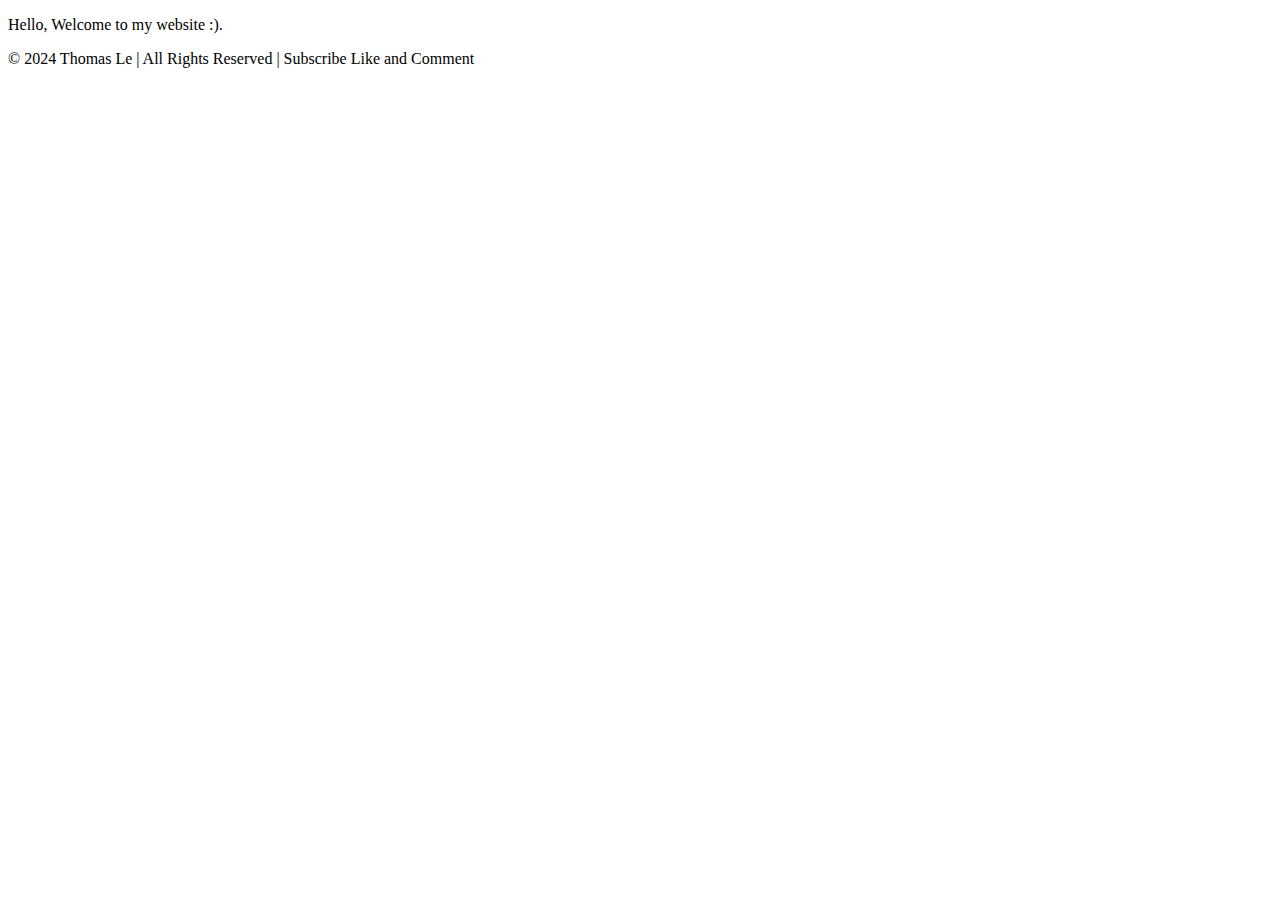
==== index.html @ 4cc2fc69 "new edits" ====
<!DOCTYPE html>
<html>
  <head>
    <title>Personal Website</title>
  </head>
  <body>
    <nav></nav>
    <main>
      <p>Hello, Welcome to my website :).</p>
      <p>  </p>
    </main>
    <footer>
      © 2024 Thomas Le | All Rights Reserved | Subscribe Like and Comment
    </footer>
  </body>
</html>
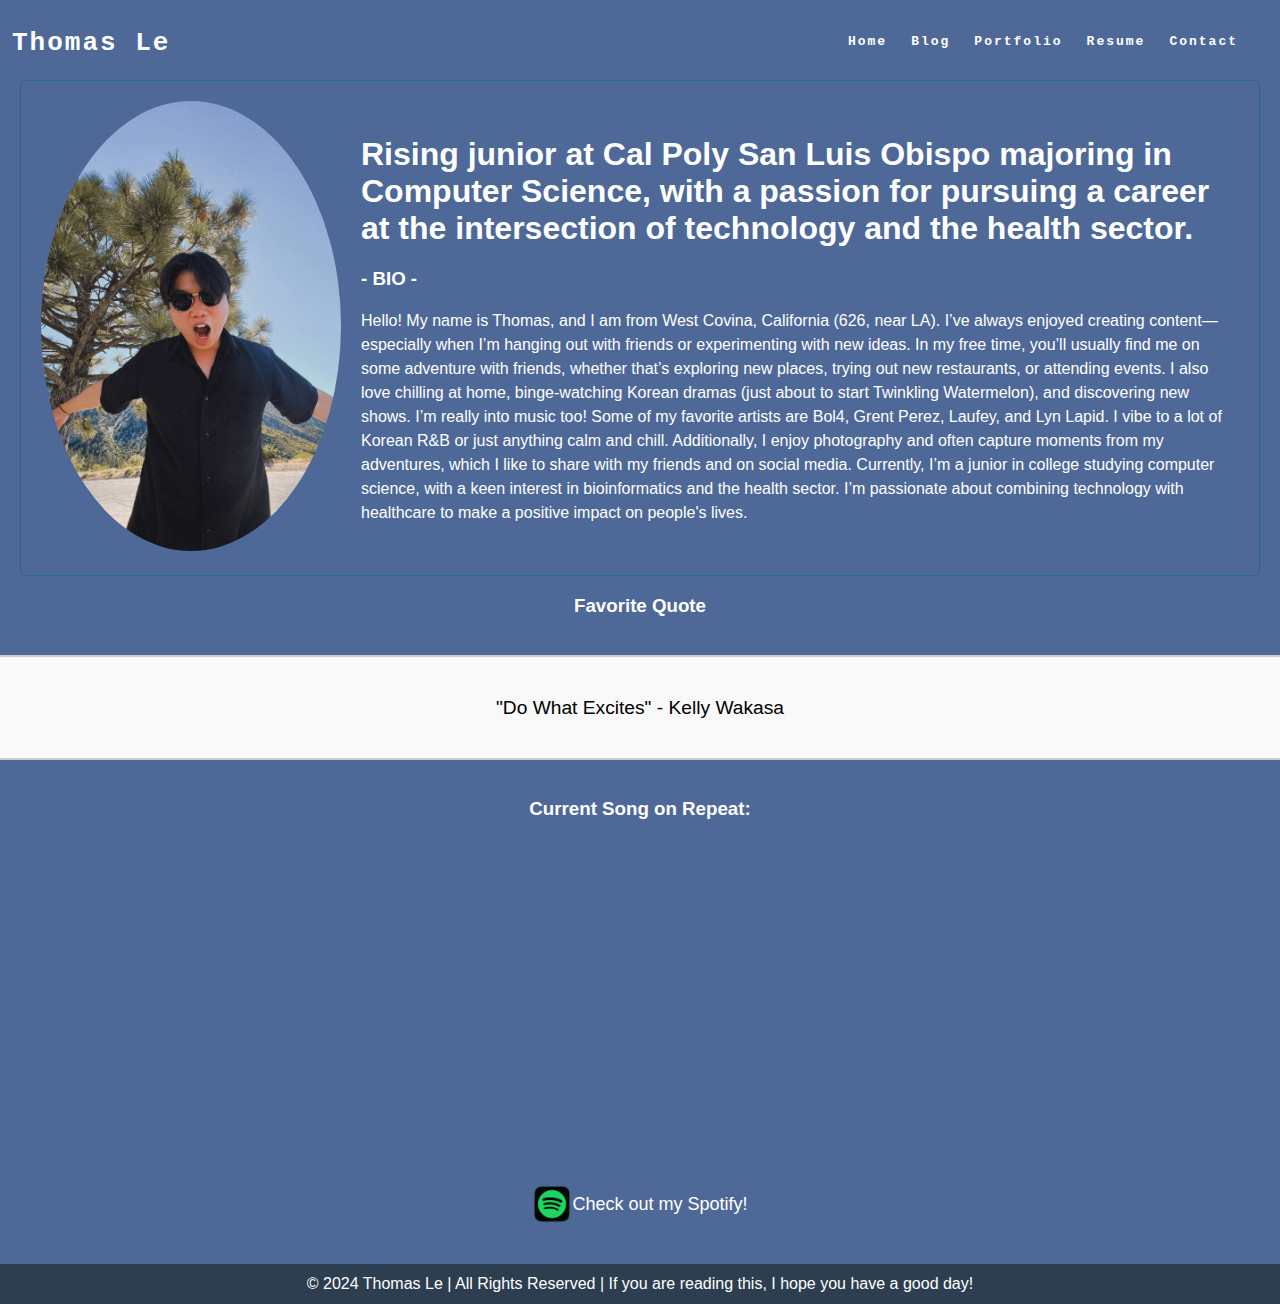
==== commit 587a6860: "Updated: Resume, Blog, Contact, and Index" ====
--- a/index.html
+++ b/index.html
@@ -1,16 +1,74 @@
 <!DOCTYPE html>
-<html>
+<html lang="en">
   <head>
-    <title>Personal Website</title>
+    <title>Thomas Le</title>
+    <link rel="stylesheet" href="styles.css" />
+    <title>Thomas</title>
   </head>
   <body>
-    <nav></nav>
+    <nav class="navbar">
+      <h1 class="logo">
+        <a href="index.html">Thomas Le</a>
+      </h1>
+      <ul class="nav-list">
+        <li><a href="index.html">Home</a></li>
+        <li><a href="blog.html">Blog</a></li>
+        <li><a href="portfolio.html">Portfolio</a></li>
+        <li><a href="resume.html">Resume</a></li>
+        <li><a href="contact.html">Contact</a></li>
+      </ul>
+    </nav>
     <main>
-      <p>Hello, Welcome to my website :).</p>
-      <p>  </p>
+      <div class="about">
+        <div class="about-image">
+          <img
+            src="thomas-funny.jpeg"
+            alt="A image of funny thomas."
+          />
+        </div>
+        <div class="about-text">
+          <p>
+            <h1>
+                Rising junior at Cal Poly San Luis Obispo majoring in Computer Science, with a passion for pursuing a career at the intersection of technology and the health sector.
+            </h1>
+          </p>
+          <h3> - BIO - </h3>
+          <p>
+            Hello! My name is Thomas, and I am from West Covina, California (626, near LA). I’ve always enjoyed creating content—especially when I’m hanging out with friends or experimenting with new ideas. In my free time, you’ll usually find me on some adventure with friends, whether that’s exploring new places, trying out new restaurants, or attending events. I also love chilling at home, binge-watching Korean dramas (just about to start Twinkling Watermelon), and discovering new shows.
+
+            I’m really into music too! Some of my favorite artists are Bol4, Grent Perez, Laufey, and Lyn Lapid. I vibe to a lot of Korean R&B or just anything calm and chill. Additionally, I enjoy photography and often capture moments from my adventures, which I like to share with my friends and on social media.
+            
+            Currently, I’m a junior in college studying computer science, with a keen interest in bioinformatics and the health sector. I’m passionate about combining technology with healthcare to make a positive impact on people's lives.
+        </p>
+        </div>
+      </div>
+
+      <h3 class="favorite-quote">Favorite Quote</h3>
+      <div class="quote-slider">
+        <div class="quote" id="quote-display">
+          <p>"Do What Excites" - Kelly Wakasa</p>
+        </div>
+      </div>
+
+      <!-- YouTube Video Below Quotes -->
+      <h3 class="current-song">Current Song on Repeat:</h3>
+
+        
+        <iframe width="560" height="315" src="https://www.youtube.com/embed/A_9Vl608XW0?si=684cbo1eWZSdQJaj&amp;start=08" title="YouTube video player" frameborder="0" allow="accelerometer; autoplay; clipboard-write; encrypted-media; gyroscope; picture-in-picture; web-share" referrerpolicy="strict-origin-when-cross-origin" allowfullscreen></iframe>
+       <!-- Spotify Icon Link -->
+       <div class="spotify-container">
+        <a href="https://open.spotify.com/user/rovkmraegy0fuqzt50k8svoa1?si=a1749044f29847c8" target="_blank">
+            <img src="spotify.png" alt="Spotify Icon" class="spotify-icon" style="width: 40px; height: 40px; vertical-align: middle;">
+        </a>
+        <span class="spotify-text">Check out my Spotify!</span>
+    </div>
+      <div class="youtube-video-container">
+    </div>
     </main>
-    <footer>
-      © 2024 Thomas Le | All Rights Reserved | Subscribe Like and Comment
+
+    <footer class="footer">
+      © 2024 Thomas Le | All Rights Reserved | If you are reading this, I hope
+      you have a good day!
     </footer>
   </body>
 </html>
--- a/styles.css
+++ b/styles.css
@@ -0,0 +1,595 @@
+:root {
+  /* variables */
+  --cg-black: rgb(78, 105, 152);
+  --cg-blue: rgb(251, 251, 251);
+  --cg-grey: rgb(78, 105, 152);
+  --cg-white: rgb(255, 255, 255);
+}
+
+html {
+  height: 100%;
+}
+
+body {
+  background: var(--cg-grey);
+  position: relative;
+  min-height: 100vh;
+  padding: 0;
+  margin: 0;
+  font-family: Arial;
+}
+
+/* CSS for navigation */
+
+.navbar {
+  position: -webkit-sticky;
+  position: sticky;
+  top: 0;
+  width: 100%;
+  height: 7%;
+  z-index: 10;
+
+  display: flex;
+  justify-content: space-between;
+  align-items: center;
+  text-align: center;
+
+  background-color: var(--cg-black);
+  color: var(--cg-white);
+  padding: 0px 0px;
+
+  /* Debug border */
+  /* border: solid red; */
+}
+
+.nav-list {
+  display: flex;
+  flex-direction: row;
+  position: relative;
+  right: 30px;
+  list-style: none;
+
+  /* Debug border */
+  /* border: solid blue; */
+}
+
+.navbar a {
+  color: var(--cg-white);
+  font-weight: bold;
+  margin: 0 12px;
+  text-decoration: none;
+  letter-spacing: 2px;
+
+  font-family: monospace;
+}
+
+.navbar a:hover {
+  color: var(--cg-blue);
+  text-decoration: underline;
+}
+
+.navbar a:active {
+  color: var(--cg-blue);
+}
+
+.logo a {
+  font-family: monospace;
+}
+
+.logo a:hover {
+  text-decoration: None;
+}
+
+main {
+  padding: 0 20px 40px 20px;
+  display: flex;
+  flex-direction: column;
+  justify-content: center;
+  align-items: center;
+}
+
+.page-title {
+  display: flex;
+  justify-content: center;
+  font-size: 40px;
+  font-family: Georgia;
+}
+
+/* CSS for portfolio grid */
+
+.project {
+  display: flex;
+  flex-direction: row;
+  max-width: 100%;
+  margin: 1em 0 2em 0;
+
+  /* Debug border */
+  /* border: 2px solid blue; */
+}
+
+.item-link {
+  width: 70%;
+
+  /* Debug border */
+  /* border: 2px solid red; */
+}
+
+.project-image {
+  object-fit: cover;
+  width: 50%;
+  height: 50px;
+  flex-basis: 50px;
+  flex-grow: 2;
+
+  /* Debug border */
+  /* border: 2px solid black; */
+}
+
+.project-details {
+  display: flex;
+  background-color: var(--cg-white);
+  width: 30%;
+  height: 500px;
+  flex-shrink: 1;
+  padding: 0 20px;
+  margin: 0px;
+  line-height: 1.5;
+  overflow: scroll;
+
+  flex-direction: column;
+  text-align: center;
+  justify-content: center;
+
+  /* Debug border */
+  /* border: 2px solid green; */
+}
+
+.project-details a {
+  color: var(--cg-black);
+  text-decoration: none;
+  font-weight: bold;
+  letter-spacing: 1px;
+}
+
+.project-details a:hover {
+  color: var(--cg-blue);
+  text-decoration: underline;
+}
+
+.project-details {
+  font-weight: bold;
+}
+
+.project-name {
+  font-weight: bold;
+  font-size: 20px;
+}
+
+/* CSS for home page */
+
+.about {
+  display: flex;
+  align-items: center;
+  justify-content: space-between;
+  padding: 20px;
+  background-color: rgb(78, 105, 152);
+  border: 1px solid rgb(39, 103, 149);
+  border-radius: 5px;
+  /* box-shadow: 0 0 10px rgba(0, 0, 0, 0.1); */
+}
+
+.about-image img {
+  max-width: 300px;
+  border-radius: 50%;
+  /* box-shadow: 0 0 10px rgba(0, 0, 0, 0.2); */
+}
+
+.about-text {
+  font-family: Arial;
+  color: #ffffff;
+  flex: 1;
+  margin-left: 20px;
+}
+
+.about-text h2 {
+  font-size: 24px;
+  margin-bottom: 10px;
+}
+
+.about-text p {
+  font-size: 16px;
+
+  line-height: 1.5;
+}
+
+/* Resume Section */
+.page-title {
+  font-size: 36px;
+  font-family: "Georgia", serif;
+  color: #ffffff; /* Change this to your preferred color */
+  margin-bottom: 30px;
+}
+
+.resume {
+  background-color: white;
+  padding: 20px;
+  border-radius: 10px;
+  box-shadow: 0px 4px 8px rgba(0, 0, 0, 0.1);
+  max-width: 900px; /* Adjusted width to fit more content */
+  margin: 20px;
+  font-family: Arial, sans-serif;
+}
+
+/* Italicize the appropriate text */
+.resume em {
+  font-style: italic;
+}
+
+/* Header */
+.header {
+  text-align: center;
+  margin-bottom: 20px;
+}
+
+.header h2 {
+  font-size: 28px;
+  margin-bottom: 5px;
+}
+
+.header p a {
+  color: var(--cg-black);
+  text-decoration: none;
+  font-weight: bold;
+}
+
+.header p a:hover {
+  color: rgb(134, 195, 247);
+}
+
+/* Section and Entries */
+.section-title {
+  font-size: 24px;
+  margin-bottom: 10px;
+  color: var(--cg-black);
+}
+
+.entry h3 {
+  font-size: 20px;
+  margin-bottom: 5px;
+}
+
+.entry p {
+  margin-bottom: 10px;
+}
+
+/* Download button */
+.download-section {
+  text-align: center;
+  margin-bottom: 30px;
+}
+
+.download-button {
+  background-color: var(--cg-black);
+  color: var(--cg-white);
+  padding: 15px 30px;
+  border-radius: 5px;
+  text-decoration: none;
+  display: inline-flex;
+  align-items: center;
+  font-family: Arial, sans-serif;
+  font-size: 18px;
+  transition: background-color 0.3s ease;
+}
+
+.download-button:hover {
+  background-color: rgb(134, 195, 247);
+}
+
+.download-button .icon {
+  margin-right: 10px;
+  width: 100px;
+  height: 100px;
+}
+/* CSS for contact form */
+.contact-page {
+  color: var(--cg-blue); /* Or any other color you'd like */
+}
+
+/* If you want to target specific elements like the labels, add a more specific rule */
+.contact-page label,
+.contact-page input,
+.contact-page textarea {
+  color: #ffffff; /* Change the text color for form labels and inputs */
+}
+
+label {
+  display: block;
+  margin-bottom: 8px;
+  font-family: Arial;
+  font-weight: bold;
+}
+
+input[type="text"],
+input[type="email"],
+textarea {
+  width: 100%;
+  padding: 10px;
+  margin-bottom: 15px;
+  border: 1px solid #ccc;
+  border-radius: 4px;
+  font-size: 16px;
+  resize: none;
+  color: black;
+  background-color: white;
+}
+.contact-page textarea {
+  color: black;
+}
+
+/* CSS for the submit button */
+input[type="submit"] {
+  background-color: #6fabd4; /* Change this to your desired background color */
+  color: var(--cg-white); /* Change this to your desired text color */
+  padding: 10px 15px; /* Adjust padding for button size */
+  border: none; /* Remove default border */
+  border-radius: 4px; /* Adjust border radius for rounded corners */
+  font-size: 16px; /* Set font size */
+  cursor: pointer; /* Change cursor to pointer on hover */
+}
+
+/* Change color on hover */
+input[type="submit"]:hover {
+  background-color: rgb(
+    117,
+    146,
+    174
+  ); /* Change this to your desired hover background color */
+}
+
+/* Add some spacing to the form */
+form {
+  width: 500px;
+  margin: 0 auto;
+}
+
+/* CSS for footer */
+
+.footer {
+  display: flex;
+  justify-content: center;
+  align-items: center;
+  background-color: #6fabd4;
+  color: #ffffff;
+  position: absolute;
+  bottom: 0;
+  width: 100%;
+  height: 2.5rem;
+}
+
+/*arrows */
+
+.quote-slider {
+  display: flex;
+  align-items: center;
+  margin: 20px; /* Add margin for spacing */
+  flex-grow: 1; /* Allow the quote slider to grow and fill space */
+  justify-content: center; /* Center content inside the slider */
+}
+
+.quote {
+  width: 1476px; /* Increased width for the quote display */
+  text-align: center;
+  padding: 20px; /* Added padding for larger area */
+  border: 2px solid #ccc; /* Slightly thicker border */
+  border-radius: 10px; /* More rounded corners */
+  font-size: 1.2em; /* Increased font size */
+  background-color: #f9f9f9; /* Light background color */
+}
+
+.arrow {
+  background-color: #ffffff;
+  border-radius: 50%;
+  font-size: 60px; /* Larger arrow size */
+  cursor: pointer;
+  margin: 0 20px; /* Increased margin for spacing */
+}
+
+.arrow:hover {
+  color: #000000; /* Color change on hover */
+}
+
+.youtube-video-container {
+  display: flex;
+  justify-content: center; /* Center the video */
+  margin: 20px 0; /* Add some margin */
+}
+.favorite-quote,
+.current-song {
+  color: var(--cg-white); /* Change the text color to white */
+}
+
+.social-icons {
+  display: flex;
+  justify-content: center;
+  margin-top: 15px; /* Adds spacing between the submit button and icons */
+}
+
+.social-icons a {
+  margin: 0 10px; /* Adds space between the icons */
+}
+
+.social-icons img {
+  width: 30px; /* Adjust size for smaller icons */
+  height: 30px;
+  transition: transform 0.3s ease; /* Smooth transition for hover effect */
+}
+
+.social-icons img:hover {
+  transform: scale(1.1); /* Slight zoom effect on hover */
+}
+
+/* Style for the Totoro picture */
+.totoro-picture {
+  float: right; /* Floats the image to the right */
+  margin-left: 20px; /* Adds space between the image and the content */
+  margin-top: 10px; /* Optional: Adds space above the image */
+}
+
+.totoro-picture img {
+  max-width: 150px; /* Adjust the size of the image */
+  height: auto;
+} /* Position the image absolutely inside the left section */
+.contact-left {
+  position: relative; /* Set the parent element to relative */
+}
+
+.totoro-picture {
+  position: absolute;
+  right: -500px; /* Move the image to the right */
+  top: 200px; /* Adjust the vertical position */
+}
+
+.totoro-picture img {
+  max-width: 300px; /* Adjust the size of the image */
+  height: auto;
+}
+
+.mini-creatures-picture {
+  float: right; /* Floats the image to the right */
+  margin-left: 20px; /* Adds space between the image and the content */
+  margin-top: 10px; /* Optional: Adds space above the image */
+}
+
+.mini-creatures-picture img {
+  max-width: 150px; /* Adjust the size of the image */
+  height: auto;
+} /* Position the image absolutely inside the left section */
+.contact-left {
+  position: relative; /* Set the parent element to relative */
+}
+
+.mini-creatures-picture {
+  position: absolute;
+  right: 550px; /* Move the image to the right */
+  top: 200px; /* Adjust the vertical position */
+}
+
+.mini-creatures-picture img {
+  max-width: 400px; /* Adjust the size of the image */
+  height: auto;
+}
+
+html,
+body {
+  margin: 0; /* Remove default margin */
+  overflow-x: hidden; /* Hide horizontal overflow */
+}
+
+* {
+  box-sizing: border-box; /* Apply box-sizing to all elements */
+}
+
+/* Blog Page Styling */
+.blog-page {
+  background-color: white; /* White background for the blog page only */
+  padding: 20px; /* Padding inside the blog page */
+  width: 100%; /* Make sure the width is 100% */
+  max-width: 900px; /* Limit maximum width for content */
+  margin: auto; /* Center the blog page */
+}
+
+/* Blog page intro section */
+.blog-page .intro {
+  text-align: center;
+  margin-bottom: 30px;
+}
+
+.blog-page .page-title {
+  font-size: 36px;
+  color: #2c3e50;
+  margin-bottom: 15px;
+}
+
+.blog-page .intro p {
+  font-size: 18px;
+  color: #555;
+}
+
+/* Video posts */
+.blog-page .video-posts {
+  margin-bottom: 40px;
+}
+
+.blog-page .video-post {
+  margin-bottom: 40px;
+  text-align: center;
+}
+
+.blog-page .post-title a {
+  font-size: 24px;
+  color: #5f7996;
+  text-decoration: none;
+}
+
+.blog-page .post-title a:hover {
+  text-decoration: underline;
+}
+
+.blog-page .post-date {
+  font-size: 14px;
+  color: #888;
+}
+
+.blog-page .post-summary {
+  font-size: 16px;
+  color: #333;
+  margin-bottom: 10px;
+}
+
+/* Subscribe section */
+.blog-page .subscribe {
+  text-align: center;
+  margin-top: 50px;
+  padding-bottom: 50px; /* Adds padding to separate from the footer */
+}
+
+.blog-page .subscribe .button {
+  padding: 10px 20px;
+  font-size: 16px;
+  background-color: #ec5959;
+  color: white;
+  border: none;
+  border-radius: 5px;
+  cursor: pointer;
+}
+
+.blog-page .subscribe .button:hover {
+  background-color: #ffffff;
+}
+
+/* Footer */
+.footer {
+  background-color: #2c3e50;
+  color: white;
+  padding: 15px;
+  text-align: center;
+}
+
+.footer a {
+  color: white;
+  text-decoration: none;
+}
+
+.footer a:hover {
+  text-decoration: underline;
+}
+.spotify-text {
+  font-size: 18px; /* Font size for the text */
+  color: #ffffff; /* Text color */
+}
+
+.spotify-container {
+  display: flex; /* Use flexbox for alignment */
+  align-items: center; /* Center align vertically */
+  margin-top: 30px; /* Space above the Spotify section */
+}
